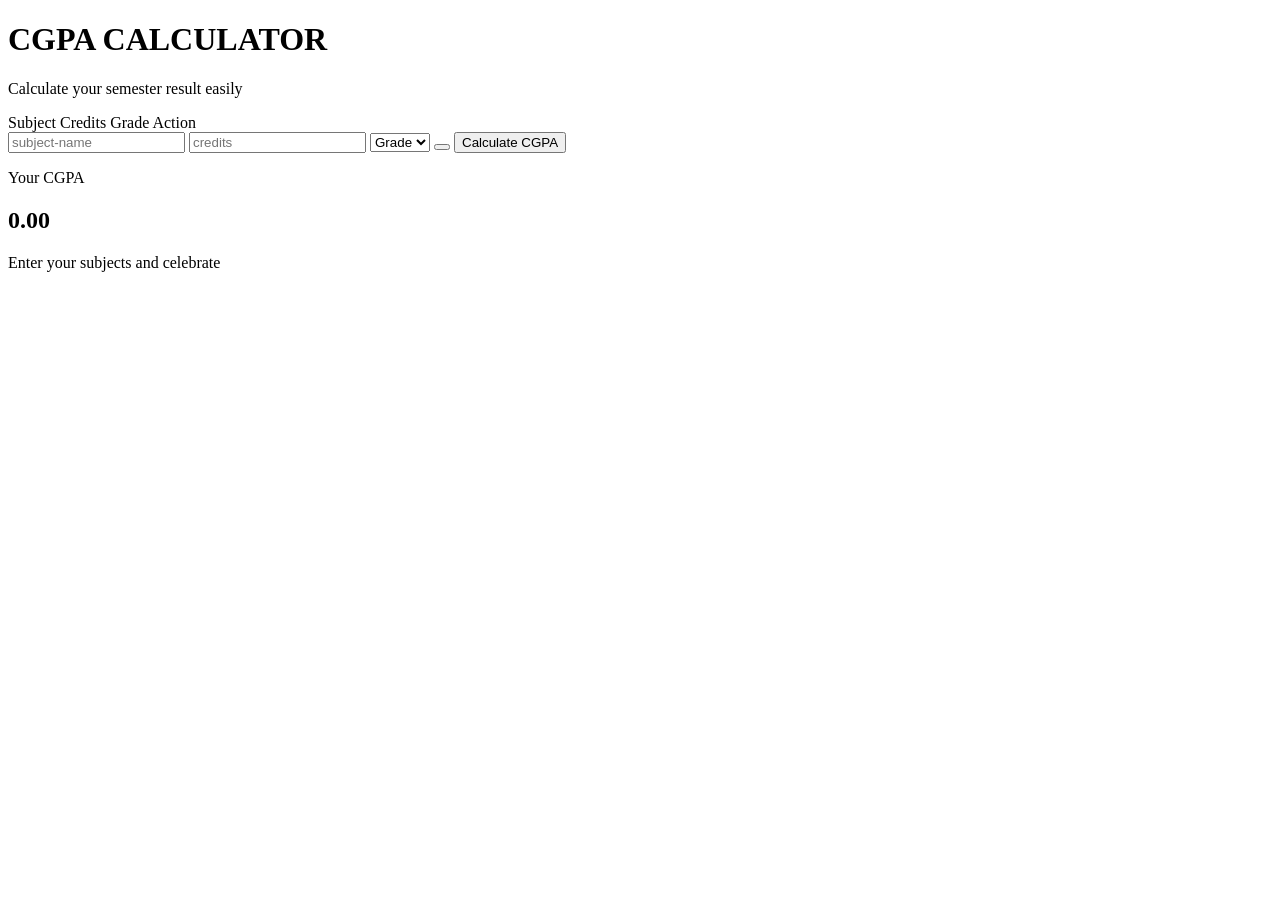
==== cgpaCalculator/index.html @ ec35e211 "designed wire frame for cgpa" ====
<!doctype html>
<html lang="en">
  <head>
    <meta charset="UTF-8" />
    <meta name="viewport" content="width=device-width, initial-scale=1.0" />
    <link rel="stylesheet" href="style.css" />
    <title>CGPA-CALCULATOR</title>
  </head>
  <body>
    <div class="container">
      <!-- Header -->
      <div class="header">
        <h1>CGPA CALCULATOR</h1>
        <p>Calculate your semester result easily</p>
      </div>

      <!-- tableHeader -->

      <div class="table-header">
        <span>Subject</span>
        <span>Credits</span>
        <span>Grade</span>
        <span>Action</span>
      </div>

      <!-- Subject Row -->

      <div class="subject-row">
        <input type="text" placeholder="subject-name" />
        <input type="number" placeholder="credits" min="1" />

        <select>
          <option value="">Grade</option>
          <option value="10">O</option>
          <option value="9">A+</option>
          <option value="8">A</option>
          <option value="7">B+</option>
          <option value="6">B</option>
          <option value="5">C</option>
          <option value="4">P</option>
          <option value="0">F</option>
        </select>

        <button class="delete-btn"></button>

        <button class="calculate-btn">Calculate CGPA</button>
      </div>

      <!-- Result card -->

      <div class="result-card">
        <p>Your CGPA</p>
        <h2>0.00</h2>
        <span>Enter your subjects and celebrate</span>
      </div>
    </div>
  </body>
</html>
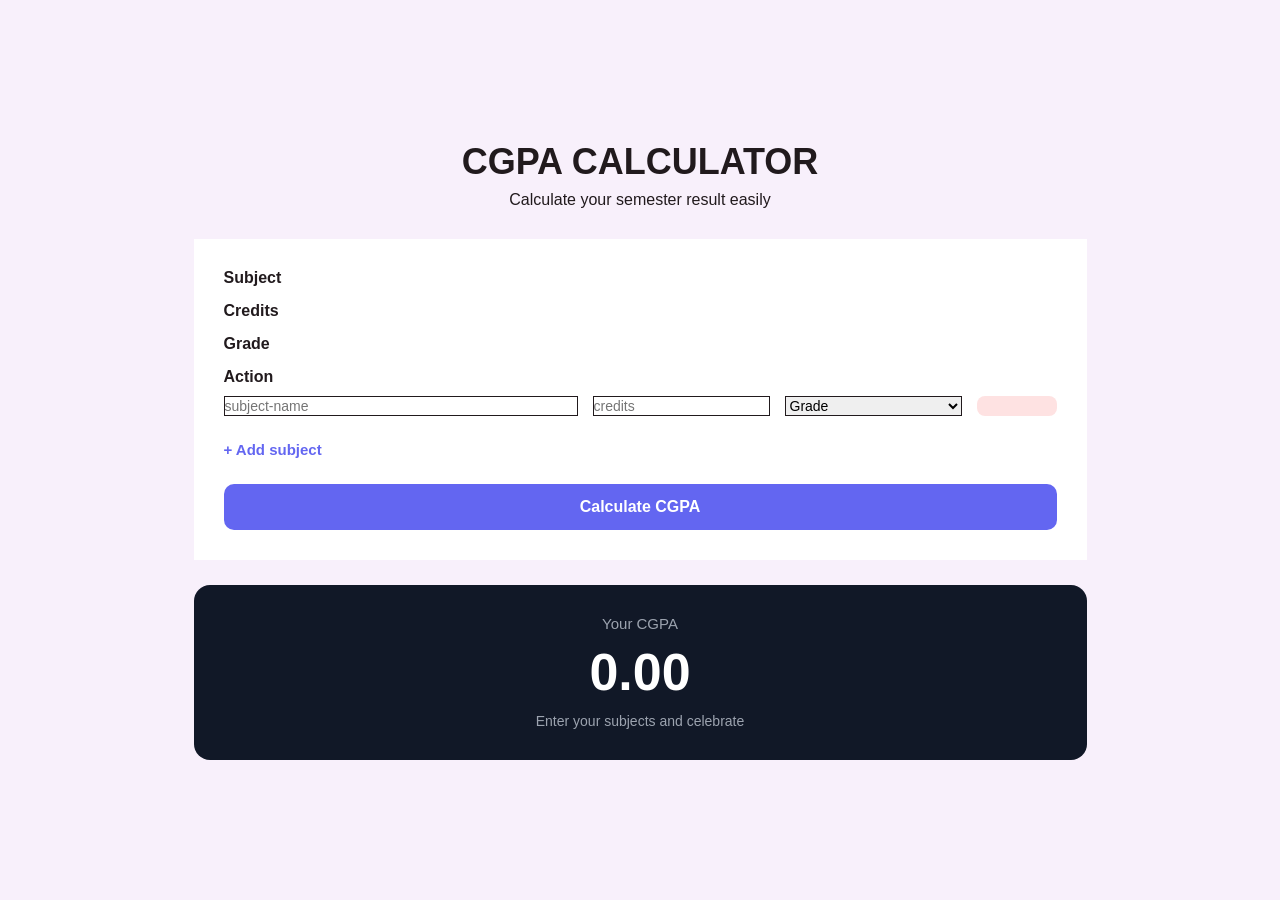
==== commit bbba851f: "added styling to the UI" ====
--- a/cgpaCalculator/index.html
+++ b/cgpaCalculator/index.html
@@ -14,34 +14,38 @@
         <p>Calculate your semester result easily</p>
       </div>
 
-      <!-- tableHeader -->
+      <div class="calculate-card">
+        <!-- tableHeader -->
 
-      <div class="table-header">
-        <span>Subject</span>
-        <span>Credits</span>
-        <span>Grade</span>
-        <span>Action</span>
-      </div>
+        <div class="table-header">
+          <span>Subject</span>
+          <span>Credits</span>
+          <span>Grade</span>
+          <span>Action</span>
+        </div>
 
-      <!-- Subject Row -->
+        <!-- Subject Row -->
 
-      <div class="subject-row">
-        <input type="text" placeholder="subject-name" />
-        <input type="number" placeholder="credits" min="1" />
+        <div class="subject-row">
+          <input type="text" placeholder="subject-name" />
+          <input type="number" placeholder="credits" min="1" />
 
-        <select>
-          <option value="">Grade</option>
-          <option value="10">O</option>
-          <option value="9">A+</option>
-          <option value="8">A</option>
-          <option value="7">B+</option>
-          <option value="6">B</option>
-          <option value="5">C</option>
-          <option value="4">P</option>
-          <option value="0">F</option>
-        </select>
+          <select>
+            <option value="">Grade</option>
+            <option value="10">O</option>
+            <option value="9">A+</option>
+            <option value="8">A</option>
+            <option value="7">B+</option>
+            <option value="6">B</option>
+            <option value="5">C</option>
+            <option value="4">P</option>
+            <option value="0">F</option>
+          </select>
 
-        <button class="delete-btn"></button>
+          <button class="delete-btn"></button>
+        </div>
+
+        <button class="add-btn">+ Add subject</button>
 
         <button class="calculate-btn">Calculate CGPA</button>
       </div>
--- a/cgpaCalculator/style.css
+++ b/cgpaCalculator/style.css
@@ -0,0 +1,169 @@
+* {
+  margin: 0;
+  padding: 0;
+  box-sizing: border-box;
+}
+
+body {
+  font-family:
+    "Lucida Sans", "Lucida Sans Regular", "Lucida Grande",
+    "Lucida Sans Unicode", Geneva, Verdana, sans-serif;
+
+  background: #f8f0fb;
+  min-height: 100vh;
+  display: flex;
+  justify-content: center;
+  align-items: center;
+  padding: 40px 20px;
+}
+
+.header {
+  width: 100%;
+  max-width: 900px;
+}
+
+.header {
+  text-align: center;
+  margin-bottom: 30px;
+}
+
+.header h1 {
+  font-size: 36px;
+  color: #211a1d;
+  margin-bottom: 8px;
+}
+
+.header p {
+  font-size: 16px;
+  color: #211a1d;
+}
+
+.calculate-card {
+  background: white;
+  padding: 30px;
+  border-radius: 0 10px 30px rgba(0, 0, 0, 0.08);
+}
+
+.table-header {
+  display: grid;
+  grid-template-columns: 2fr 1fr 1 fr 80px;
+  gap: 15px;
+  color: #211a1d;
+  font-weight: 600;
+  margin-bottom: 10px;
+}
+
+.subject-row{
+    display: grid;
+    grid-template-columns: 2fr 1fr 1fr 80px;
+    gap: 15px;
+    margin-bottom: 15px;
+}
+
+input, select{
+    width: 100%;
+    padding: 12px, 14px;
+    border: 1px solid #211A1D;
+    font-size: 14px;
+    outline: none;
+}
+
+input:focus,
+select:focus {
+    border-color: #8CADA7;
+}
+
+.delete-btn {
+    border: none;
+
+    background: #fee2e2;
+    color: #dc2626;
+
+    border-radius: 8px;
+
+    font-size: 22px;
+
+    cursor: pointer;
+}
+
+.delete-btn:hover {
+    background: #fecaca;
+}
+
+/* =========================
+   ADD SUBJECT
+========================= */
+
+.add-btn {
+    border: none;
+    background: transparent;
+
+    color: #6366f1;
+
+    font-size: 15px;
+    font-weight: 600;
+
+    cursor: pointer;
+
+    margin-top: 10px;
+}
+
+/* =========================
+   CALCULATE BUTTON
+========================= */
+
+.calculate-btn {
+    width: 100%;
+
+    margin-top: 25px;
+
+    padding: 14px;
+
+    border: none;
+    border-radius: 10px;
+
+    background: #6366f1;
+    color: white;
+
+    font-size: 16px;
+    font-weight: 600;
+
+    cursor: pointer;
+}
+
+.calculate-btn:hover {
+    background: #4f46e5;
+}
+
+/* =========================
+   RESULT
+========================= */
+
+.result-card {
+    background: #111827;
+
+    color: white;
+
+    margin-top: 25px;
+
+    padding: 30px;
+
+    border-radius: 16px;
+
+    text-align: center;
+}
+
+.result-card p {
+    color: #9ca3af;
+    font-size: 15px;
+}
+
+.result-card h2 {
+    font-size: 52px;
+    margin: 10px 0;
+}
+
+.result-card span {
+    color: #9ca3af;
+    font-size: 14px;
+}
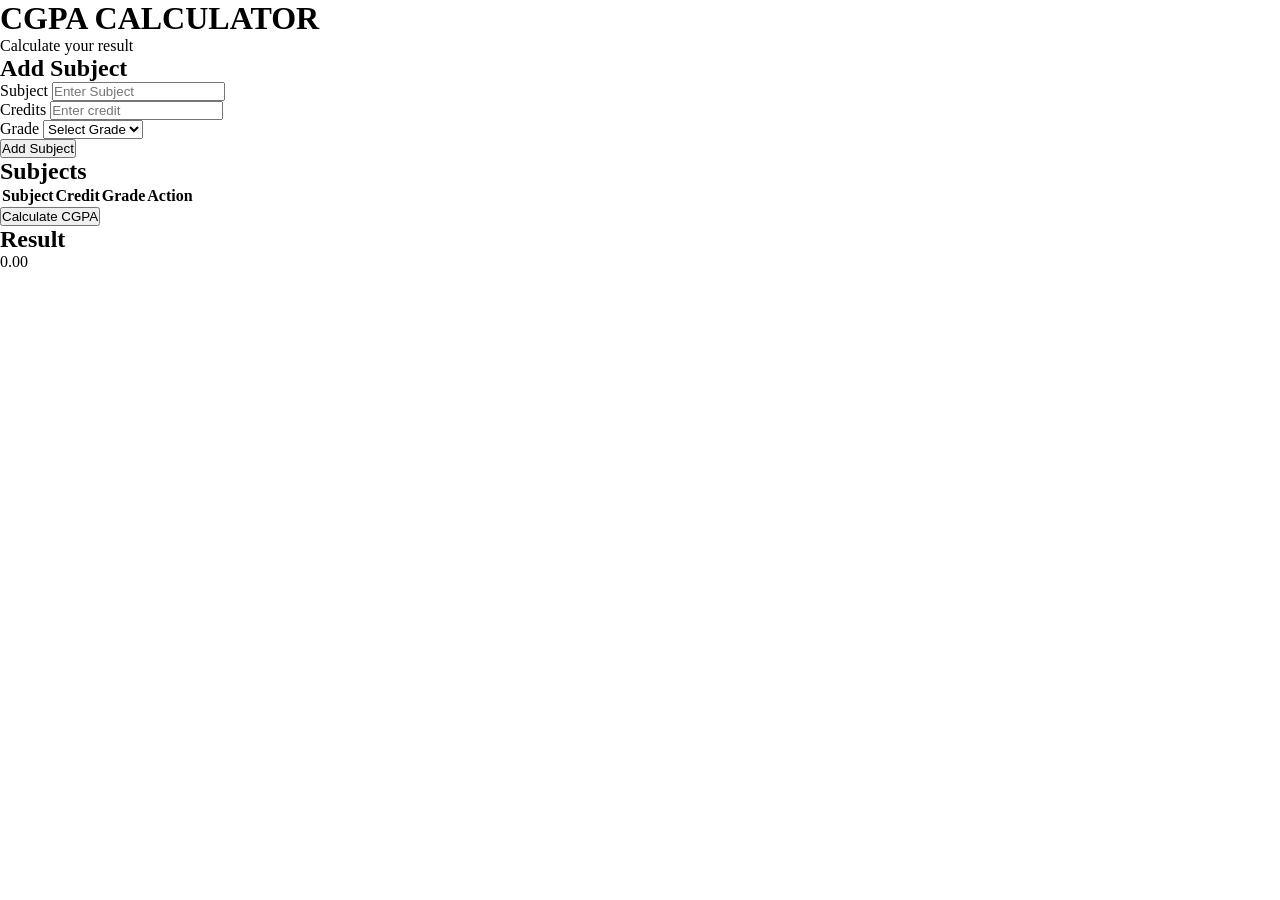
==== commit 96fc4ea4: "re factored the wireframe" ====
--- a/cgpaCalculator/index.html
+++ b/cgpaCalculator/index.html
@@ -4,59 +4,96 @@
     <meta charset="UTF-8" />
     <meta name="viewport" content="width=device-width, initial-scale=1.0" />
     <link rel="stylesheet" href="style.css" />
-    <title>CGPA-CALCULATOR</title>
+    <title>CGPA CALCULATOR</title>
   </head>
   <body>
     <div class="container">
-      <!-- Header -->
-      <div class="header">
+      <header>
         <h1>CGPA CALCULATOR</h1>
-        <p>Calculate your semester result easily</p>
-      </div>
+        <p>Calculate your result</p>
+      </header>
 
-      <div class="calculate-card">
-        <!-- tableHeader -->
+      <main>
+        <section class="calculator-area">
+          <!-- Input section -->
 
-        <div class="table-header">
-          <span>Subject</span>
-          <span>Credits</span>
-          <span>Grade</span>
-          <span>Action</span>
-        </div>
+          <div class="input-section">
+            <h2>Add Subject</h2>
 
-        <!-- Subject Row -->
+            <!-- Subject -->
 
-        <div class="subject-row">
-          <input type="text" placeholder="subject-name" />
-          <input type="number" placeholder="credits" min="1" />
+            <div class="input-group">
+              <label for="subject"> Subject </label>
 
-          <select>
-            <option value="">Grade</option>
-            <option value="10">O</option>
-            <option value="9">A+</option>
-            <option value="8">A</option>
-            <option value="7">B+</option>
-            <option value="6">B</option>
-            <option value="5">C</option>
-            <option value="4">P</option>
-            <option value="0">F</option>
-          </select>
+              <input type="text" id="subject" placeholder="Enter Subject" />
+            </div>
 
-          <button class="delete-btn"></button>
-        </div>
+            <div class="input-group">
+              <label for="credit"> Credits </label>
 
-        <button class="add-btn">+ Add subject</button>
+              <input
+                type="number"
+                id="credits"
+                placeholder="Enter credit"
+                min="1"
+              />
+            </div>
 
-        <button class="calculate-btn">Calculate CGPA</button>
-      </div>
+            <div class="input-group">
+              <label for="grade"> Grade </label>
 
-      <!-- Result card -->
+              <select id="grade">
+                <option value="">Select Grade</option>
+                <option value="10">O</option>
+                <option value="9">A+</option>
+                <option value="8">A</option>
+                <option value="7">B+</option>
+                <option value="6">B</option>
+                <option value="5">C</option>
+                <option value="4">P</option>
+                <option value="0">F</option>
+              </select>
+            </div>
 
-      <div class="result-card">
-        <p>Your CGPA</p>
-        <h2>0.00</h2>
-        <span>Enter your subjects and celebrate</span>
-      </div>
+            <!-- Add Subject Button -->
+
+            <button type="button" id="addSubject">Add Subject</button>
+          </div>
+
+          <!-- Table Section -->
+
+          <div class="table-section">
+            <h2>Subjects</h2>
+
+            <table>
+              <thead>
+                <tr>
+                  <th>Subject</th>
+                  <th>Credit</th>
+                  <th>Grade</th>
+                  <th>Action</th>
+                </tr>
+              </thead>
+
+              <tbody id="subjectTableBody"></tbody>
+            </table>
+          </div>
+        </section>
+
+        <section class="calculate-section">
+          <button type="button" id="calculateCGPA">Calculate CGPA</button>
+        </section>
+
+        <!-- Result Section -->
+
+        <section class="result-section">
+          <h2>Result</h2>
+
+          <div class="result-value">
+            <span id="cgpaResult"> 0.00 </span>
+          </div>
+        </section>
+      </main>
     </div>
   </body>
 </html>
--- a/cgpaCalculator/style.css
+++ b/cgpaCalculator/style.css
@@ -1,169 +1,6 @@
-* {
+*{
   margin: 0;
   padding: 0;
   box-sizing: border-box;
 }
 
-body {
-  font-family:
-    "Lucida Sans", "Lucida Sans Regular", "Lucida Grande",
-    "Lucida Sans Unicode", Geneva, Verdana, sans-serif;
-
-  background: #f8f0fb;
-  min-height: 100vh;
-  display: flex;
-  justify-content: center;
-  align-items: center;
-  padding: 40px 20px;
-}
-
-.header {
-  width: 100%;
-  max-width: 900px;
-}
-
-.header {
-  text-align: center;
-  margin-bottom: 30px;
-}
-
-.header h1 {
-  font-size: 36px;
-  color: #211a1d;
-  margin-bottom: 8px;
-}
-
-.header p {
-  font-size: 16px;
-  color: #211a1d;
-}
-
-.calculate-card {
-  background: white;
-  padding: 30px;
-  border-radius: 0 10px 30px rgba(0, 0, 0, 0.08);
-}
-
-.table-header {
-  display: grid;
-  grid-template-columns: 2fr 1fr 1 fr 80px;
-  gap: 15px;
-  color: #211a1d;
-  font-weight: 600;
-  margin-bottom: 10px;
-}
-
-.subject-row{
-    display: grid;
-    grid-template-columns: 2fr 1fr 1fr 80px;
-    gap: 15px;
-    margin-bottom: 15px;
-}
-
-input, select{
-    width: 100%;
-    padding: 12px, 14px;
-    border: 1px solid #211A1D;
-    font-size: 14px;
-    outline: none;
-}
-
-input:focus,
-select:focus {
-    border-color: #8CADA7;
-}
-
-.delete-btn {
-    border: none;
-
-    background: #fee2e2;
-    color: #dc2626;
-
-    border-radius: 8px;
-
-    font-size: 22px;
-
-    cursor: pointer;
-}
-
-.delete-btn:hover {
-    background: #fecaca;
-}
-
-/* =========================
-   ADD SUBJECT
-========================= */
-
-.add-btn {
-    border: none;
-    background: transparent;
-
-    color: #6366f1;
-
-    font-size: 15px;
-    font-weight: 600;
-
-    cursor: pointer;
-
-    margin-top: 10px;
-}
-
-/* =========================
-   CALCULATE BUTTON
-========================= */
-
-.calculate-btn {
-    width: 100%;
-
-    margin-top: 25px;
-
-    padding: 14px;
-
-    border: none;
-    border-radius: 10px;
-
-    background: #6366f1;
-    color: white;
-
-    font-size: 16px;
-    font-weight: 600;
-
-    cursor: pointer;
-}
-
-.calculate-btn:hover {
-    background: #4f46e5;
-}
-
-/* =========================
-   RESULT
-========================= */
-
-.result-card {
-    background: #111827;
-
-    color: white;
-
-    margin-top: 25px;
-
-    padding: 30px;
-
-    border-radius: 16px;
-
-    text-align: center;
-}
-
-.result-card p {
-    color: #9ca3af;
-    font-size: 15px;
-}
-
-.result-card h2 {
-    font-size: 52px;
-    margin: 10px 0;
-}
-
-.result-card span {
-    color: #9ca3af;
-    font-size: 14px;
-}
